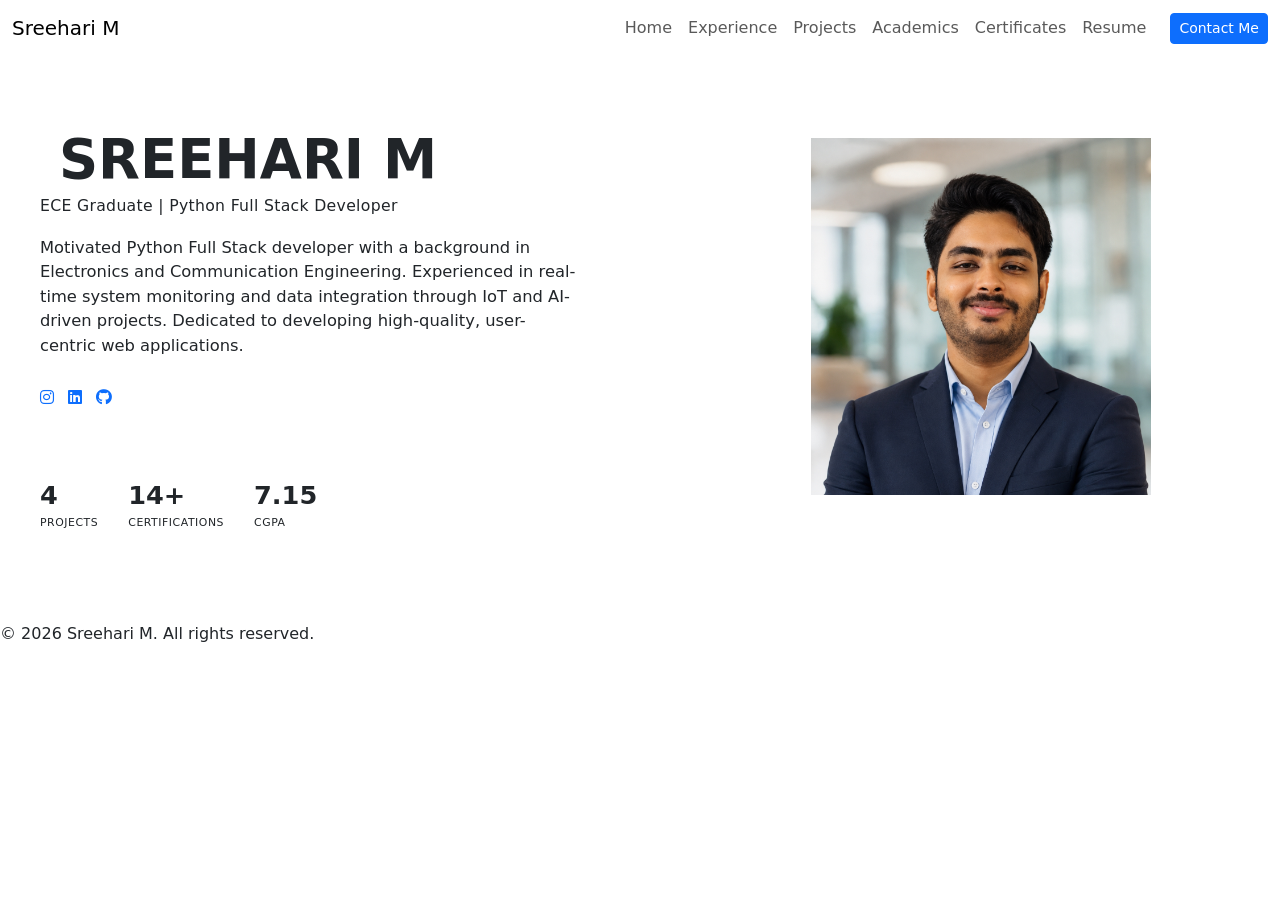
==== index.html @ 55e2b913 "first commit" ====
<!DOCTYPE html>
<html lang="en">
<head>
    <meta charset="UTF-8">
    <meta name="viewport" content="width=device-width, initial-scale=1.0">
    <title>Sreehari M | Home</title>
    <link rel="stylesheet" href="theme.css">
    <link rel="stylesheet" href="mainpage.css">
    <link rel="stylesheet" href="style.css">
    <link rel="stylesheet" href="https://cdnjs.cloudflare.com/ajax/libs/font-awesome/6.0.0/css/all.min.css">
    <link href="https://cdn.jsdelivr.net/npm/bootstrap@5.3.8/dist/css/bootstrap.min.css" rel="stylesheet" integrity="sha384-sRIl4kxILFvY47J16cr9ZwB07vP4J8+LH7qKQnuqkuIAvNWLzeN8tE5YBujZqJLB" crossorigin="anonymous">
</head>
<body>

<div id="nav-placeholder"></div>

<main>
  <section class="hero">
    <div class="hero-inner">

      <div class="hero-copy">
    
        <h1 class="hero-name">&nbsp;SREEHARI&nbsp;M</h1>
        <p class="hero-role">ECE Graduate | Python Full Stack Developer</p>
        <p class="hero-desc">
          Motivated Python Full Stack developer with a background in Electronics and Communication Engineering. Experienced in real-time system monitoring and data integration through IoT and AI-driven projects.
Dedicated to developing high-quality, user-centric web applications.
        </p>

        <div class="icon-row">
          <a href="https://www.instagram.com/_sree_hari_m__?igsh=MWMyaGtjNGdteHE2cQ==" target="_blank" aria-label="Instagram"><i class="fab fa-instagram"></i></a>
          <a href="https://www.linkedin.com/in/sreehari-m-14bb16300?utm_source=share&utm_campaign=share_via&utm_content=profile&utm_medium=android_app" target="_blank" aria-label="LinkedIn"><i class="fab fa-linkedin"></i></a>
          <a href="https://github.com/Sreehari-M-2002" target="_blank" aria-label="GitHub"><i class="fab fa-github"></i></a>
        </div>

        <div class="hero-stats">
          <div class="stat">
            <span class="stat-num">4</span>
            <span class="stat-label">Projects</span>
          </div>
          <div class="stat">
            <span class="stat-num">14+</span>
            <span class="stat-label">Certifications</span>
          </div>
          <div class="stat">
            <span class="stat-num">7.15</span>
            <span class="stat-label">CGPA</span>
          </div>
        </div>
      </div>

      <div class="hero-visual">
        <div class="photo-card">
          <img src="profileimagenew.png" alt="Portrait of Sreehari M">
          </div>
        </div>
      </div>

    </div>
  </section>

  <div class="rail-divider" aria-hidden="true"></div>
</main>

<footer class="footer">
  <p>&copy; 2026 Sreehari M. All rights reserved.</p>
</footer>

<script src="https://cdn.jsdelivr.net/npm/bootstrap@5.3.8/dist/js/bootstrap.bundle.min.js" integrity="sha384-FKyoEForCGlyvwx9Hj09JcYn3nv7wiPVlz7YYwJrWVcXK/BmnVDxM+D2scQbITxI" crossorigin="anonymous"></script>
<script>
  fetch('navbar.html')
    .then(res => res.text())
    .then(data => {
      document.getElementById('nav-placeholder').innerHTML = data;
    });
</script>
</body>
</html>
---- mainpage.css ----
.hero {
  position: relative;
  padding: 70px 20px 30px;
  overflow: visible;
}

.hero-inner {
  position: relative;
  display: grid;
  grid-template-columns: 1.1fr 0.9fr;
  align-items: center;
  gap: 50px;
  max-width: 1200px;
  margin: 0 auto;
  min-height: 58vh;
}

.hero-name {
  font-size: clamp(2.3rem, 5vw, 3.4rem);
  font-weight: 700;
  margin: 0 0 6px;
  line-height: 1.05;
}

.hero-role {
  font-family: var(--font-mono);
  font-size: 0.98rem;
  color: var(--indigo);
  letter-spacing: 0.02em;
  margin-bottom: 18px;
}

.hero-desc {
  max-width: 540px;
  font-size: 1.02rem;
  margin-bottom: 28px;
}

.hero-actions {
  display: flex;
  flex-wrap: wrap;
  gap: 14px;
  margin-bottom: 30px;
}

.icon-row {
  display: flex;
  gap: 14px;
  margin-bottom: 40px;
}

.hero-stats {
  display: flex;
  flex-wrap: wrap;
  gap: 30px;
  padding-top: 26px;
  border-top: 1px solid var(--line);
  max-width: 540px;
}

.stat { display: flex; flex-direction: column; }
.stat-num {
  font-family: var(--font-display);
  font-size: 1.6rem;
  font-weight: 700;
  color: var(--ink);
}
.stat-label {
  font-family: var(--font-mono);
  font-size: 0.68rem;
  letter-spacing: 0.05em;
  text-transform: uppercase;
  color: var(--muted);
}

/* ---- glass photo card with floating achievement chips + signal widget ---- */
.hero-visual {
  display: flex;
  justify-content: center;
  padding: 30px 10px 60px;
}

.photo-card {
  position: relative;
  width: min(340px, 78vw);
  aspect-ratio: 1 / 1.05;
  border-radius: var(--radius-lg);
  background: rgba(255, 255, 255, 0.55);
  border: 1px solid var(--glass-border);
  box-shadow: var(--shadow-lift);
}

.photo-card img {
  width: 100%;
  height: 100%;
  object-fit: cover;
  display: block;
  border-radius: var(--radius-lg);
}

.float-chip {
  position: absolute;
  display: inline-flex;
  align-items: center;
  gap: 7px;
  font-family: var(--font-body);
  font-weight: 600;
  font-size: 0.78rem;
  color: var(--ink);
  background: rgba(255, 255, 255, 0.8);
  backdrop-filter: blur(12px);
  border: 1px solid var(--glass-border);
  border-radius: 999px;
  padding: 8px 14px;
  box-shadow: var(--shadow-soft);
  animation: bob 5s ease-in-out infinite;
  white-space: nowrap;
}
.float-chip i { color: var(--indigo); font-size: 0.85em; }

.chip-top    { top: -18px; left: -26px; animation-delay: 0s; }
.chip-mid    { top: 40%; right: -34px; transform: translateY(-50%); animation-delay: 1.1s; }
.chip-bottom { bottom: 96px; left: -22px; animation-delay: 2.2s; }

@keyframes bob {
  0%, 100% { transform: translateY(0); }
  50% { transform: translateY(-7px); }
}
.chip-mid { animation-name: bob-mid; }
@keyframes bob-mid {
  0%, 100% { transform: translateY(-50%); }
  50% { transform: translateY(calc(-50% - 7px)); }
}

.pulse-widget {
  position: absolute;
  left: 16px;
  bottom: 16px;
  right: 16px;
  display: flex;
  align-items: center;
  gap: 12px;
  background: rgba(255, 255, 255, 0.85);
  backdrop-filter: blur(14px);
  border: 1px solid var(--glass-border);
  border-radius: var(--radius-sm);
  padding: 12px 14px;
  box-shadow: var(--shadow-soft);
}

.pulse-bars {
  display: flex;
  align-items: flex-end;
  gap: 3px;
  height: 26px;
  flex-shrink: 0;
}
.pulse-bars span {
  width: 4px;
  border-radius: 2px;
  background: linear-gradient(180deg, var(--indigo), var(--mint));
  animation: pulse-bar 1.2s ease-in-out infinite;
}
.pulse-bars span:nth-child(1) { height: 40%; animation-delay: 0s; }
.pulse-bars span:nth-child(2) { height: 80%; animation-delay: 0.15s; }
.pulse-bars span:nth-child(3) { height: 55%; animation-delay: 0.3s; }
.pulse-bars span:nth-child(4) { height: 95%; animation-delay: 0.45s; }
.pulse-bars span:nth-child(5) { height: 65%; animation-delay: 0.6s; }

@keyframes pulse-bar {
  0%, 100% { transform: scaleY(0.55); }
  50% { transform: scaleY(1); }
}

.pulse-copy { display: flex; flex-direction: column; gap: 2px; min-width: 0; }
.pulse-title {
  display: inline-flex;
  align-items: center;
  gap: 6px;
  font-size: 0.78rem;
  font-weight: 600;
  color: var(--ink);
}
.pulse-dot {
  width: 6px; height: 6px; border-radius: 50%;
  background: var(--mint);
  box-shadow: 0 0 0 3px rgba(23, 195, 162, 0.2);
}
.pulse-sub {
  font-family: var(--font-mono);
  font-size: 0.66rem;
  color: var(--muted);
}

/* ---------------------------------------------------------------------- */
@media (max-width: 992px) {
  .hero-inner {
    grid-template-columns: 1fr;
    text-align: center;
    justify-items: center;
  }
  .hero-desc { margin-left: auto; margin-right: auto; }
  .hero-actions { justify-content: center; }
  .icon-row { justify-content: center; }
  .hero-stats { justify-content: center; margin-left: auto; margin-right: auto; }
  .hero-visual { order: -1; }
}

@media (max-width: 576px) {
  .hero { padding: 40px 16px 10px; }
  .hero-stats { gap: 20px 28px; }
  .float-chip { font-size: 0.7rem; padding: 6px 10px; }
  .chip-top { left: -8px; top: -14px; }
  .chip-bottom { left: -8px; }
  .chip-mid { right: -12px; }
}
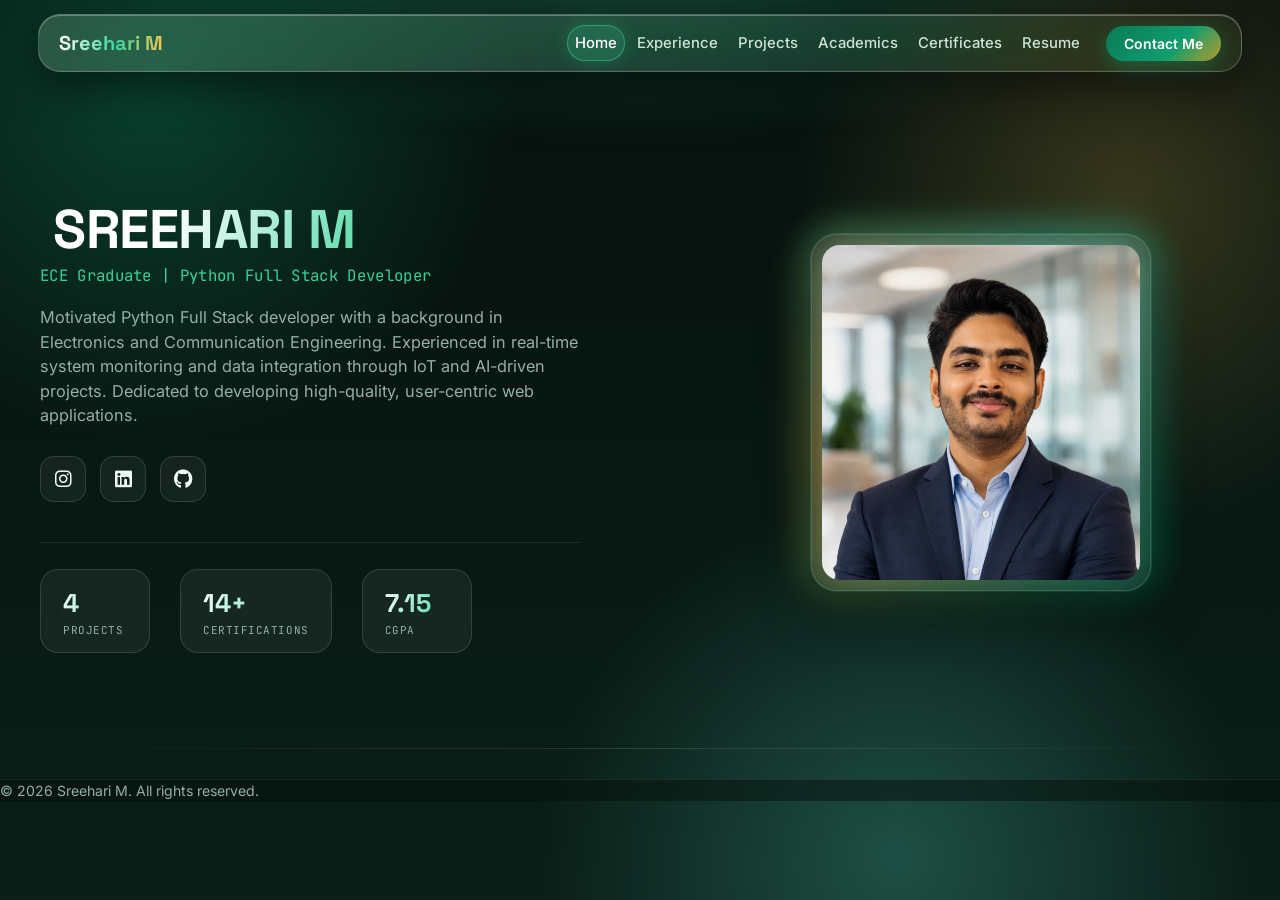
==== commit 27be9bdd: "Updation of theme" ====
--- a/index.html
+++ b/index.html
@@ -1,14 +1,15 @@
 <!DOCTYPE html>
-<html lang="en">
+<html lang="en" data-bs-theme="dark">
 <head>
     <meta charset="UTF-8">
     <meta name="viewport" content="width=device-width, initial-scale=1.0">
+    <meta name="theme-color" content="#080a14">
     <title>Sreehari M | Home</title>
+    <link href="https://cdn.jsdelivr.net/npm/bootstrap@5.3.8/dist/css/bootstrap.min.css" rel="stylesheet" integrity="sha384-sRIl4kxILFvY47J16cr9ZwB07vP4J8+LH7qKQnuqkuIAvNWLzeN8tE5YBujZqJLB" crossorigin="anonymous">
     <link rel="stylesheet" href="theme.css">
     <link rel="stylesheet" href="mainpage.css">
     <link rel="stylesheet" href="style.css">
     <link rel="stylesheet" href="https://cdnjs.cloudflare.com/ajax/libs/font-awesome/6.0.0/css/all.min.css">
-    <link href="https://cdn.jsdelivr.net/npm/bootstrap@5.3.8/dist/css/bootstrap.min.css" rel="stylesheet" integrity="sha384-sRIl4kxILFvY47J16cr9ZwB07vP4J8+LH7qKQnuqkuIAvNWLzeN8tE5YBujZqJLB" crossorigin="anonymous">
 </head>
 <body>
 
@@ -52,7 +53,6 @@
       <div class="hero-visual">
         <div class="photo-card">
           <img src="profileimagenew.png" alt="Portrait of Sreehari M">
-          </div>
         </div>
       </div>
 
@@ -72,6 +72,10 @@
     .then(res => res.text())
     .then(data => {
       document.getElementById('nav-placeholder').innerHTML = data;
+      const here = location.pathname.split('/').pop() || 'index.html';
+      document.querySelectorAll('#nav-placeholder .nav-link').forEach(a => {
+        if (a.getAttribute('href') === here) a.classList.add('active');
+      });
     });
 </script>
 </body>
--- a/theme.css
+++ b/theme.css
@@ -0,0 +1,375 @@
+
+@import url("https://fonts.googleapis.com/css2?family=Inter:wght@400;500;600&family=JetBrains+Mono:wght@400;500&family=Space+Grotesk:wght@500;600;700&display=swap");
+
+:root {
+  /* palette */
+  --bg:        #06100d;
+  --bg-2:      #0a1f18;
+  --ink:       #eefaf4;
+  --muted:     #93b0a3;
+  --indigo:    #34d399;   /* primary accent: emerald */
+  --indigo-d:  #0f9d6e;
+  --mint:      #f5c451;   /* secondary accent: gold */
+  --ok:        #4ade80;   /* status: ongoing */
+  --amber:     #ff9d6c;
+  --violet:    #5eead4;
+  --line:      rgba(255, 255, 255, 0.08);
+
+  /* glass */
+  --glass:        rgba(255, 255, 255, 0.055);
+  --glass-strong: rgba(255, 255, 255, 0.09);
+  --glass-border: rgba(255, 255, 255, 0.13);
+  --blur: blur(18px) saturate(150%);
+
+  /* shape + depth */
+  --radius-sm: 12px;
+  --radius-md: 18px;
+  --radius-lg: 26px;
+  --shadow-soft: 0 6px 24px rgba(0, 0, 0, 0.35);
+  --shadow-lift: 0 18px 48px rgba(0, 0, 0, 0.5), 0 0 0 1px rgba(52, 211, 153, 0.25), 0 0 36px rgba(16, 160, 110, 0.22);
+
+  /* type */
+  --font-display: "Space Grotesk", system-ui, sans-serif;
+  --font-body:    "Inter", system-ui, sans-serif;
+  --font-mono:    "JetBrains Mono", ui-monospace, monospace;
+
+  /* Bootstrap bridge */
+  --bs-body-bg: var(--bg);
+  --bs-body-color: var(--ink);
+  --bs-border-color: var(--line);
+}
+
+/* ---------- base ---------- */
+html { color-scheme: dark; }
+
+body {
+  font-family: var(--font-body);
+  background: var(--bg);
+  color: var(--ink);
+  padding-top: 96px;               /* room for floating navbar */
+  -webkit-font-smoothing: antialiased;
+}
+
+/* aurora backdrop: soft colour blobs glass can blur against */
+body::before {
+  content: "";
+  position: fixed;
+  inset: 0;
+  z-index: -1;
+  pointer-events: none;
+  background:
+    radial-gradient(60vmax 22vmax at 50% -6%, rgba(52, 211, 153, 0.30), transparent 70%),
+    radial-gradient(48vmax 48vmax at 12% 8%,  rgba(16, 160, 110, 0.34), transparent 60%),
+    radial-gradient(42vmax 42vmax at 88% 22%, rgba(245, 196, 81, 0.20), transparent 62%),
+    radial-gradient(46vmax 46vmax at 70% 95%, rgba(94, 234, 212, 0.24), transparent 60%),
+    linear-gradient(180deg, var(--bg), var(--bg-2));
+}
+
+h1, h2, h3, h4, h5, h6 {
+  font-family: var(--font-display);
+  color: var(--ink);
+  letter-spacing: -0.01em;
+}
+p, .card-text, li { color: var(--muted); }
+a { color: var(--indigo); }
+a:hover { color: var(--mint); }
+::selection { background: rgba(52, 211, 153, 0.4); color: #fff; }
+
+/* scrollbar */
+::-webkit-scrollbar { width: 10px; }
+::-webkit-scrollbar-track { background: var(--bg); }
+::-webkit-scrollbar-thumb { background: rgba(255, 255, 255, 0.16); border-radius: 10px; }
+
+/* keyboard focus */
+:focus-visible { outline: 2px solid var(--mint); outline-offset: 3px; }
+
+/* ---------- navbar: floating, clearly visible glass bar ---------- */
+body .navbar.fixed-top {
+  top: 14px;
+  left: clamp(10px, 3vw, 40px);
+  right: clamp(10px, 3vw, 40px);
+  width: auto;
+  padding: 8px 6px;
+  border-radius: 22px;
+  background: linear-gradient(135deg, rgba(255, 255, 255, 0.16), rgba(255, 255, 255, 0.05));
+  backdrop-filter: blur(22px) saturate(180%);
+  -webkit-backdrop-filter: blur(22px) saturate(180%);
+  border: 1px solid rgba(255, 255, 255, 0.22);
+  box-shadow:
+    0 14px 40px rgba(0, 0, 0, 0.5),
+    inset 0 1px 0 rgba(255, 255, 255, 0.28),
+    inset 0 -1px 0 rgba(255, 255, 255, 0.04);
+}
+body .navbar .container-fluid { padding-inline: 14px; }
+
+.brand-text {
+  font-family: var(--font-display);
+  font-weight: 700;
+  font-size: 1.25rem;
+  background: linear-gradient(90deg, #fff, var(--indigo) 55%, var(--mint));
+  -webkit-background-clip: text;
+  background-clip: text;
+  color: transparent;
+}
+
+body .navbar .nav-link {
+  color: #cfe3d9;
+  font-weight: 500;
+  font-size: 0.93rem;
+  border-radius: 999px;
+  padding: 7px 15px;
+  margin: 0 2px;
+  transition: color 0.2s, background 0.2s;
+}
+body .navbar .nav-link:hover { color: #fff; background: rgba(255, 255, 255, 0.12); }
+body .navbar .nav-link.active {
+  color: #fff;
+  background: rgba(52, 211, 153, 0.22);
+  box-shadow: inset 0 0 0 1px rgba(52, 211, 153, 0.5), 0 0 18px rgba(52, 211, 153, 0.25);
+}
+
+body .navbar-toggler { border: 1px solid rgba(255, 255, 255, 0.3); }
+body .navbar-toggler:focus { box-shadow: 0 0 0 3px rgba(52, 211, 153, 0.35); }
+body .navbar-toggler-icon { filter: invert(1) brightness(1.6); }
+
+@media (max-width: 991.98px) {
+  body .navbar-collapse {
+    margin-top: 10px;
+    padding: 12px;
+    background: rgba(255, 255, 255, 0.07);
+    border: 1px solid rgba(255, 255, 255, 0.14);
+    border-radius: var(--radius-md);
+  }
+}
+
+/* ---------- buttons ---------- */
+body .btn {
+  font-family: var(--font-body);
+  font-weight: 600;
+  border-radius: 999px;
+  padding: 9px 22px;
+  transition: transform 0.2s, box-shadow 0.25s, background 0.25s, color 0.25s;
+}
+body .btn-sm { padding: 7px 18px; }
+
+body .btn-primary {
+  color: #fff;
+  border: 0;
+  background: linear-gradient(135deg, #0a7a55, var(--indigo-d) 60%, #b99a2b);
+  box-shadow: 0 6px 20px rgba(16, 160, 110, 0.4);
+}
+body .btn-primary:hover,
+body .btn-primary:focus {
+  color: #fff;
+  transform: translateY(-2px);
+  box-shadow: 0 10px 28px rgba(16, 160, 110, 0.55);
+}
+
+body .btn-outline-primary {
+  color: var(--ink);
+  background: var(--glass);
+  border: 1px solid var(--glass-border);
+  backdrop-filter: blur(10px);
+}
+body .btn-outline-primary:hover,
+body .btn-outline-primary:focus {
+  color: #fff;
+  background: rgba(52, 211, 153, 0.2);
+  border-color: var(--indigo);
+  transform: translateY(-2px);
+}
+
+/* ---------- glass cards (all pages) ---------- */
+body .card {
+  --bs-card-bg: transparent;
+  --bs-card-color: var(--ink);
+  background: var(--glass);
+  color: var(--ink);
+  border: 1px solid var(--glass-border);
+  backdrop-filter: var(--blur);
+  -webkit-backdrop-filter: var(--blur);
+  box-shadow: var(--shadow-soft), inset 0 1px 0 rgba(255, 255, 255, 0.08);
+  overflow: hidden;
+}
+body .card:hover { border-color: rgba(52, 211, 153, 0.45); }
+
+/* logos / certificates sit on a soft light tile so they stay legible */
+body .card-img-top {
+  background-color: rgba(255, 255, 255, 0.94);
+  border-bottom: 1px solid var(--glass-border);
+}
+body .card video { background: #000; }
+
+body .card-title { color: var(--ink); }
+body .card-text  { color: var(--muted); }
+body .card-institute { color: var(--muted); }
+
+/* ---------- eyebrow (small label above headings) ---------- */
+.eyebrow {
+  display: inline-flex;
+  align-items: center;
+  gap: 8px;
+  font-family: var(--font-mono);
+  font-size: 0.72rem;
+  letter-spacing: 0.08em;
+  text-transform: uppercase;
+  color: var(--mint);
+  background: rgba(245, 196, 81, 0.1);
+  border: 1px solid rgba(245, 196, 81, 0.28);
+  border-radius: 999px;
+  padding: 5px 14px 5px 10px;
+  margin-bottom: 14px;
+}
+.eyebrow::before {
+  content: "";
+  width: 6px; height: 6px;
+  border-radius: 50%;
+  background: var(--mint);
+  box-shadow: 0 0 10px var(--mint);
+}
+.page-heading h1 {
+  background: linear-gradient(120deg, #fff 30%, var(--indigo) 75%, var(--mint));
+  -webkit-background-clip: text;
+  background-clip: text;
+  color: transparent;
+}
+.page-sub { color: var(--muted); }
+
+/* ---------- experience: status chips ---------- */
+.status-chip {
+  display: inline-flex;
+  align-items: center;
+  gap: 7px;
+  font-family: var(--font-mono);
+  font-size: 0.72rem;
+  padding: 4px 12px;
+  border-radius: 999px;
+  border: 1px solid transparent;
+}
+.status-chip .dot { width: 7px; height: 7px; border-radius: 50%; }
+
+.status-chip.ongoing { color: var(--ok); background: rgba(62, 224, 143, 0.12); border-color: rgba(62, 224, 143, 0.3); }
+.status-chip.ongoing .dot { background: var(--ok); box-shadow: 0 0 0 0 rgba(62, 224, 143, 0.6); animation: ping 1.8s infinite; }
+
+.status-chip.complete { color: var(--indigo); background: rgba(52, 211, 153, 0.12); border-color: rgba(52, 211, 153, 0.3); }
+.status-chip.complete .dot { background: var(--indigo); }
+
+@keyframes ping {
+  0%   { box-shadow: 0 0 0 0 rgba(62, 224, 143, 0.55); }
+  70%  { box-shadow: 0 0 0 8px rgba(62, 224, 143, 0); }
+  100% { box-shadow: 0 0 0 0 rgba(62, 224, 143, 0); }
+}
+
+/* ---------- academics: score badge ---------- */
+body .score-badge {
+  color: var(--mint);
+  background: rgba(245, 196, 81, 0.12);
+  border-color: rgba(245, 196, 81, 0.3);
+}
+
+/* ---------- projects: tags (recoloured for dark) ---------- */
+body .tag:nth-child(4n+1) { color: #8ef0c5; background: rgba(16, 160, 110, 0.22);  border-color: rgba(52, 211, 153, 0.35); }
+body .tag:nth-child(4n+2) { color: #fbdc8a; background: rgba(245, 196, 81, 0.14);  border-color: rgba(245, 196, 81, 0.32); }
+body .tag:nth-child(4n+3) { color: #ffbf9d; background: rgba(255, 157, 108, 0.14);  border-color: rgba(255, 157, 108, 0.32); }
+body .tag:nth-child(4n+4) { color: #9ff3e6; background: rgba(94, 234, 212, 0.16); border-color: rgba(94, 234, 212, 0.34); }
+
+body .project-card .card-body { position: relative; }
+body .project-card::before {          /* thin gradient edge on the left */
+  content: "";
+  position: absolute;
+  left: 0; top: 18px; bottom: 18px;
+  width: 3px;
+  border-radius: 3px;
+  background: linear-gradient(180deg, var(--indigo), var(--mint));
+}
+body .project-abstract { color: var(--muted); }
+body .project-abstract b { color: var(--ink); }
+
+/* ---------- certificates: group headings ---------- */
+body .group-title { color: var(--ink); border-bottom-color: var(--line); }
+
+/* ---------- home / hero ---------- */
+.hero-name {
+  background: linear-gradient(110deg, #fff 20%, var(--indigo) 60%, var(--mint));
+  -webkit-background-clip: text;
+  background-clip: text;
+  color: transparent;
+}
+.hero-role { color: var(--mint); }
+.hero-desc { color: var(--muted); }
+
+.icon-row a {
+  width: 46px; height: 46px;
+  display: inline-flex;
+  align-items: center;
+  justify-content: center;
+  font-size: 1.2rem;
+  color: var(--ink);
+  background: var(--glass);
+  border: 1px solid var(--glass-border);
+  border-radius: 14px;
+  backdrop-filter: blur(10px);
+  text-decoration: none;
+  transition: transform 0.2s, background 0.2s, color 0.2s, box-shadow 0.2s;
+}
+.icon-row a:hover {
+  color: #fff;
+  background: rgba(52, 211, 153, 0.25);
+  transform: translateY(-4px);
+  box-shadow: 0 8px 22px rgba(16, 160, 110, 0.4);
+}
+
+body .hero-stats { border-top-color: var(--line); }
+body .stat {
+  background: var(--glass);
+  border: 1px solid var(--glass-border);
+  border-radius: var(--radius-md);
+  padding: 14px 22px;
+  backdrop-filter: blur(10px);
+  min-width: 110px;
+}
+body .stat-num {
+  background: linear-gradient(120deg, #fff, var(--indigo));
+  -webkit-background-clip: text;
+  background-clip: text;
+  color: transparent;
+}
+
+/* photo card with a glowing gradient ring */
+body .photo-card {
+  background: var(--glass);
+  border: 1px solid var(--glass-border);
+  padding: 10px;
+  box-shadow: var(--shadow-lift);
+}
+body .photo-card::before {
+  content: "";
+  position: absolute;
+  inset: -2px;
+  z-index: -1;
+  border-radius: calc(var(--radius-lg) + 2px);
+  background: conic-gradient(from 140deg, var(--indigo-d), var(--mint), var(--violet), var(--indigo-d));
+  filter: blur(22px);
+  opacity: 0.55;
+}
+body .photo-card img { border-radius: calc(var(--radius-lg) - 8px); }
+
+.rail-divider {
+  height: 1px;
+  max-width: 1200px;
+  margin: 30px auto;
+  background: linear-gradient(90deg, transparent, var(--glass-border), transparent);
+}
+
+/* ---------- footer ---------- */
+body .footer {
+  background: rgba(6, 16, 13, 0.5);
+  backdrop-filter: blur(14px);
+  border-top: 1px solid var(--line);
+}
+body .footer p { margin: 0; color: var(--muted); font-size: 0.88rem; }
+
+/* ---------- motion preferences ---------- */
+@media (prefers-reduced-motion: reduce) {
+  *, *::before, *::after { animation: none !important; transition: none !important; scroll-behavior: auto !important; }
+}
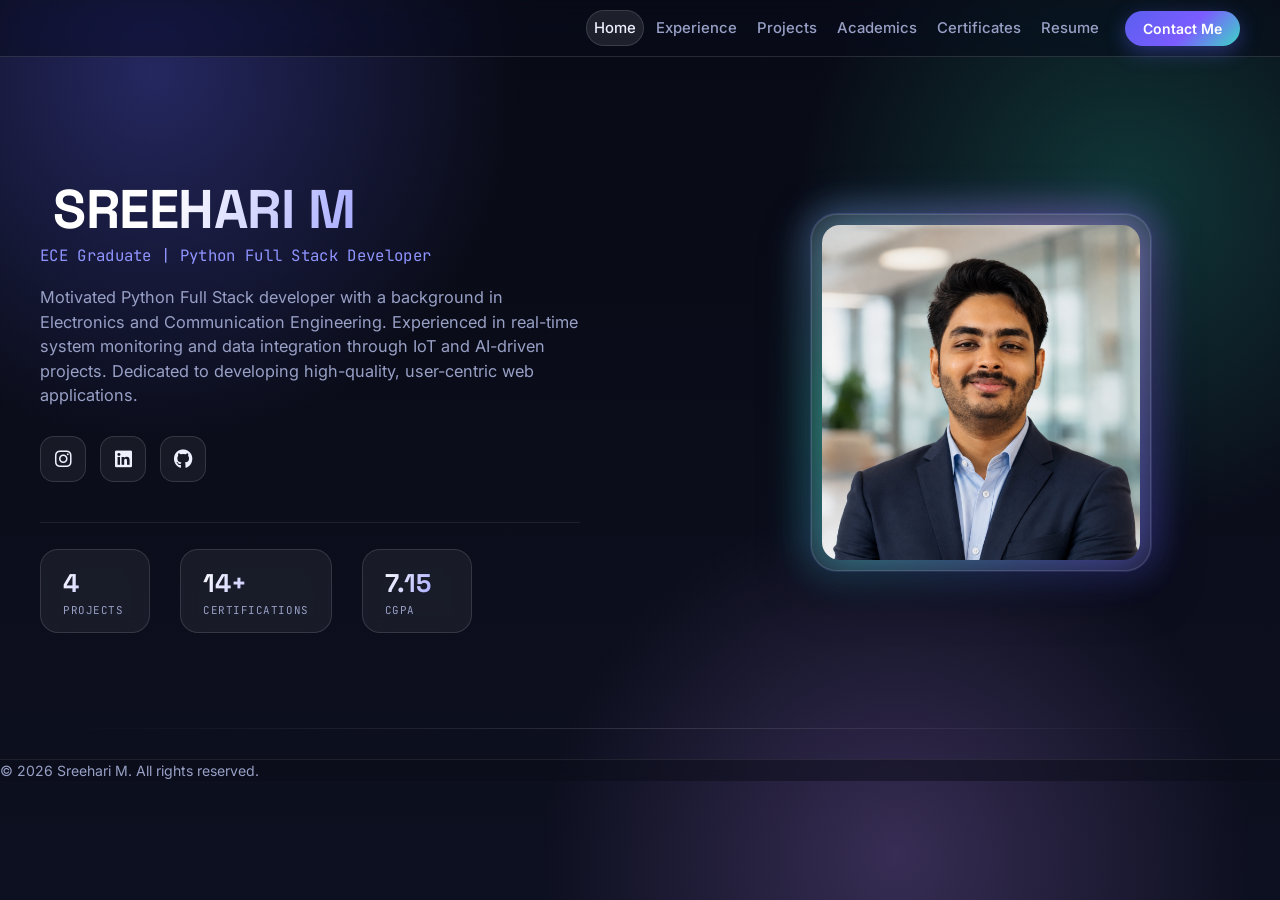
==== commit 352b8374: "updation" ====
--- a/index.html
+++ b/index.html
@@ -52,7 +52,7 @@
 
       <div class="hero-visual">
         <div class="photo-card">
-          <img src="profileimagenew.png" alt="Portrait of Sreehari M">
+          <img src="Images\profileimagenew.png" alt="Portrait of Sreehari M">
         </div>
       </div>
 
--- a/theme.css
+++ b/theme.css
@@ -1,18 +1,22 @@
+/* ==========================================================================
+   theme.css — Dark glass theme for Sreehari M portfolio
+   Replace your existing theme.css with this file.
+   Every page links it, and the page CSS files already use these variables.
+   ========================================================================== */
 
 @import url("https://fonts.googleapis.com/css2?family=Inter:wght@400;500;600&family=JetBrains+Mono:wght@400;500&family=Space+Grotesk:wght@500;600;700&display=swap");
 
 :root {
   /* palette */
-  --bg:        #06100d;
-  --bg-2:      #0a1f18;
-  --ink:       #eefaf4;
-  --muted:     #93b0a3;
-  --indigo:    #34d399;   /* primary accent: emerald */
-  --indigo-d:  #0f9d6e;
-  --mint:      #f5c451;   /* secondary accent: gold */
-  --ok:        #4ade80;   /* status: ongoing */
-  --amber:     #ff9d6c;
-  --violet:    #5eead4;
+  --bg:        #080a14;
+  --bg-2:      #0d1020;
+  --ink:       #eef0ff;
+  --muted:     #98a0c6;
+  --indigo:    #8f94ff;
+  --indigo-d:  #5b5fef;
+  --mint:      #2ee6bd;
+  --amber:     #ffb454;
+  --violet:    #c18bff;
   --line:      rgba(255, 255, 255, 0.08);
 
   /* glass */
@@ -26,7 +30,7 @@
   --radius-md: 18px;
   --radius-lg: 26px;
   --shadow-soft: 0 6px 24px rgba(0, 0, 0, 0.35);
-  --shadow-lift: 0 18px 48px rgba(0, 0, 0, 0.5), 0 0 0 1px rgba(52, 211, 153, 0.25), 0 0 36px rgba(16, 160, 110, 0.22);
+  --shadow-lift: 0 18px 48px rgba(0, 0, 0, 0.5), 0 0 0 1px rgba(143, 148, 255, 0.25), 0 0 36px rgba(91, 95, 239, 0.22);
 
   /* type */
   --font-display: "Space Grotesk", system-ui, sans-serif;
@@ -46,7 +50,7 @@
   font-family: var(--font-body);
   background: var(--bg);
   color: var(--ink);
-  padding-top: 96px;               /* room for floating navbar */
+  padding-top: 76px;               /* room for fixed navbar */
   -webkit-font-smoothing: antialiased;
 }
 
@@ -58,10 +62,9 @@
   z-index: -1;
   pointer-events: none;
   background:
-    radial-gradient(60vmax 22vmax at 50% -6%, rgba(52, 211, 153, 0.30), transparent 70%),
-    radial-gradient(48vmax 48vmax at 12% 8%,  rgba(16, 160, 110, 0.34), transparent 60%),
-    radial-gradient(42vmax 42vmax at 88% 22%, rgba(245, 196, 81, 0.20), transparent 62%),
-    radial-gradient(46vmax 46vmax at 70% 95%, rgba(94, 234, 212, 0.24), transparent 60%),
+    radial-gradient(48vmax 48vmax at 12% 8%,  rgba(91, 95, 239, 0.34), transparent 60%),
+    radial-gradient(42vmax 42vmax at 88% 22%, rgba(46, 230, 189, 0.20), transparent 62%),
+    radial-gradient(46vmax 46vmax at 70% 95%, rgba(193, 139, 255, 0.24), transparent 60%),
     linear-gradient(180deg, var(--bg), var(--bg-2));
 }
 
@@ -73,7 +76,7 @@
 p, .card-text, li { color: var(--muted); }
 a { color: var(--indigo); }
 a:hover { color: var(--mint); }
-::selection { background: rgba(52, 211, 153, 0.4); color: #fff; }
+::selection { background: rgba(143, 148, 255, 0.4); color: #fff; }
 
 /* scrollbar */
 ::-webkit-scrollbar { width: 10px; }
@@ -83,61 +86,52 @@
 /* keyboard focus */
 :focus-visible { outline: 2px solid var(--mint); outline-offset: 3px; }
 
-/* ---------- navbar: floating, clearly visible glass bar ---------- */
-body .navbar.fixed-top {
-  top: 14px;
-  left: clamp(10px, 3vw, 40px);
-  right: clamp(10px, 3vw, 40px);
-  width: auto;
-  padding: 8px 6px;
-  border-radius: 22px;
-  background: linear-gradient(135deg, rgba(255, 255, 255, 0.16), rgba(255, 255, 255, 0.05));
-  backdrop-filter: blur(22px) saturate(180%);
-  -webkit-backdrop-filter: blur(22px) saturate(180%);
-  border: 1px solid rgba(255, 255, 255, 0.22);
-  box-shadow:
-    0 14px 40px rgba(0, 0, 0, 0.5),
-    inset 0 1px 0 rgba(255, 255, 255, 0.28),
-    inset 0 -1px 0 rgba(255, 255, 255, 0.04);
-}
-body .navbar .container-fluid { padding-inline: 14px; }
+/* ---------- navbar ---------- */
+body .navbar {
+  background: rgba(10, 12, 24, 0.55);
+  backdrop-filter: var(--blur);
+  -webkit-backdrop-filter: var(--blur);
+  border-bottom: 1px solid var(--glass-border);
+  padding: 10px 0;
+}
+body .navbar .container-fluid { padding-inline: clamp(16px, 4vw, 40px); }
 
 .brand-text {
   font-family: var(--font-display);
   font-weight: 700;
   font-size: 1.25rem;
-  background: linear-gradient(90deg, #fff, var(--indigo) 55%, var(--mint));
+  background: linear-gradient(90deg, var(--ink), var(--indigo) 60%, var(--mint));
   -webkit-background-clip: text;
   background-clip: text;
   color: transparent;
 }
 
 body .navbar .nav-link {
-  color: #cfe3d9;
+  color: var(--muted);
   font-weight: 500;
   font-size: 0.93rem;
   border-radius: 999px;
-  padding: 7px 15px;
+  padding: 7px 14px;
   margin: 0 2px;
   transition: color 0.2s, background 0.2s;
 }
-body .navbar .nav-link:hover { color: #fff; background: rgba(255, 255, 255, 0.12); }
+body .navbar .nav-link:hover { color: var(--ink); background: var(--glass-strong); }
 body .navbar .nav-link.active {
-  color: #fff;
-  background: rgba(52, 211, 153, 0.22);
-  box-shadow: inset 0 0 0 1px rgba(52, 211, 153, 0.5), 0 0 18px rgba(52, 211, 153, 0.25);
-}
-
-body .navbar-toggler { border: 1px solid rgba(255, 255, 255, 0.3); }
-body .navbar-toggler:focus { box-shadow: 0 0 0 3px rgba(52, 211, 153, 0.35); }
+  color: var(--ink);
+  background: var(--glass-strong);
+  box-shadow: inset 0 0 0 1px var(--glass-border);
+}
+
+body .navbar-toggler { border: 1px solid var(--glass-border); }
+body .navbar-toggler:focus { box-shadow: 0 0 0 3px rgba(143, 148, 255, 0.35); }
 body .navbar-toggler-icon { filter: invert(1) brightness(1.6); }
 
 @media (max-width: 991.98px) {
   body .navbar-collapse {
     margin-top: 10px;
     padding: 12px;
-    background: rgba(255, 255, 255, 0.07);
-    border: 1px solid rgba(255, 255, 255, 0.14);
+    background: var(--glass);
+    border: 1px solid var(--glass-border);
     border-radius: var(--radius-md);
   }
 }
@@ -155,14 +149,14 @@
 body .btn-primary {
   color: #fff;
   border: 0;
-  background: linear-gradient(135deg, #0a7a55, var(--indigo-d) 60%, #b99a2b);
-  box-shadow: 0 6px 20px rgba(16, 160, 110, 0.4);
+  background: linear-gradient(135deg, var(--indigo-d), #7b5cff 55%, #3dd6c6);
+  box-shadow: 0 6px 20px rgba(91, 95, 239, 0.4);
 }
 body .btn-primary:hover,
 body .btn-primary:focus {
   color: #fff;
   transform: translateY(-2px);
-  box-shadow: 0 10px 28px rgba(16, 160, 110, 0.55);
+  box-shadow: 0 10px 28px rgba(91, 95, 239, 0.55);
 }
 
 body .btn-outline-primary {
@@ -174,7 +168,7 @@
 body .btn-outline-primary:hover,
 body .btn-outline-primary:focus {
   color: #fff;
-  background: rgba(52, 211, 153, 0.2);
+  background: rgba(143, 148, 255, 0.2);
   border-color: var(--indigo);
   transform: translateY(-2px);
 }
@@ -191,7 +185,7 @@
   box-shadow: var(--shadow-soft), inset 0 1px 0 rgba(255, 255, 255, 0.08);
   overflow: hidden;
 }
-body .card:hover { border-color: rgba(52, 211, 153, 0.45); }
+body .card:hover { border-color: rgba(143, 148, 255, 0.45); }
 
 /* logos / certificates sit on a soft light tile so they stay legible */
 body .card-img-top {
@@ -205,28 +199,36 @@
 body .card-institute { color: var(--muted); }
 
 /* ---------- eyebrow (small label above headings) ---------- */
+
 .eyebrow {
   display: inline-flex;
   align-items: center;
+  justify-content: center;
   gap: 8px;
+
   font-family: var(--font-mono);
   font-size: 0.72rem;
   letter-spacing: 0.08em;
   text-transform: uppercase;
+
   color: var(--mint);
-  background: rgba(245, 196, 81, 0.1);
-  border: 1px solid rgba(245, 196, 81, 0.28);
+  background: rgba(46, 230, 189, 0.1);
+  border: 1px solid rgba(46, 230, 189, 0.28);
   border-radius: 999px;
   padding: 5px 14px 5px 10px;
-  margin-bottom: 14px;
-}
+  margin: 0 auto 14px;
+}
+
 .eyebrow::before {
   content: "";
-  width: 6px; height: 6px;
+  width: 6px;
+  height: 6px;
   border-radius: 50%;
   background: var(--mint);
   box-shadow: 0 0 10px var(--mint);
 }
+
+
 .page-heading h1 {
   background: linear-gradient(120deg, #fff 30%, var(--indigo) 75%, var(--mint));
   -webkit-background-clip: text;
@@ -246,32 +248,55 @@
   border-radius: 999px;
   border: 1px solid transparent;
 }
-.status-chip .dot { width: 7px; height: 7px; border-radius: 50%; }
-
-.status-chip.ongoing { color: var(--ok); background: rgba(62, 224, 143, 0.12); border-color: rgba(62, 224, 143, 0.3); }
-.status-chip.ongoing .dot { background: var(--ok); box-shadow: 0 0 0 0 rgba(62, 224, 143, 0.6); animation: ping 1.8s infinite; }
-
-.status-chip.complete { color: var(--indigo); background: rgba(52, 211, 153, 0.12); border-color: rgba(52, 211, 153, 0.3); }
-.status-chip.complete .dot { background: var(--indigo); }
+
+.status-chip .dot {
+  width: 7px;
+  height: 7px;
+  border-radius: 50%;
+}
+
+/* Ongoing - Yellow */
+.status-chip.ongoing {
+  color: #ffd43b;
+  background: rgba(255, 212, 59, 0.12);
+  border-color: rgba(255, 212, 59, 0.3);
+}
+
+.status-chip.ongoing .dot {
+  background: #ffd43b;
+  box-shadow: 0 0 0 0 rgba(255, 212, 59, 0.6);
+  animation: ping 1.8s infinite;
+}
+
+/* Completed - Green */
+.status-chip.complete {
+  color: #4ade80;
+  background: rgba(74, 222, 128, 0.12);
+  border-color: rgba(74, 222, 128, 0.3);
+}
+
+.status-chip.complete .dot {
+  background: #4ade80;
+}
 
 @keyframes ping {
-  0%   { box-shadow: 0 0 0 0 rgba(62, 224, 143, 0.55); }
-  70%  { box-shadow: 0 0 0 8px rgba(62, 224, 143, 0); }
-  100% { box-shadow: 0 0 0 0 rgba(62, 224, 143, 0); }
+  0%   { box-shadow: 0 0 0 0 rgba(46, 230, 189, 0.55); }
+  70%  { box-shadow: 0 0 0 8px rgba(46, 230, 189, 0); }
+  100% { box-shadow: 0 0 0 0 rgba(46, 230, 189, 0); }
 }
 
 /* ---------- academics: score badge ---------- */
 body .score-badge {
   color: var(--mint);
-  background: rgba(245, 196, 81, 0.12);
-  border-color: rgba(245, 196, 81, 0.3);
+  background: rgba(46, 230, 189, 0.12);
+  border-color: rgba(46, 230, 189, 0.3);
 }
 
 /* ---------- projects: tags (recoloured for dark) ---------- */
-body .tag:nth-child(4n+1) { color: #8ef0c5; background: rgba(16, 160, 110, 0.22);  border-color: rgba(52, 211, 153, 0.35); }
-body .tag:nth-child(4n+2) { color: #fbdc8a; background: rgba(245, 196, 81, 0.14);  border-color: rgba(245, 196, 81, 0.32); }
-body .tag:nth-child(4n+3) { color: #ffbf9d; background: rgba(255, 157, 108, 0.14);  border-color: rgba(255, 157, 108, 0.32); }
-body .tag:nth-child(4n+4) { color: #9ff3e6; background: rgba(94, 234, 212, 0.16); border-color: rgba(94, 234, 212, 0.34); }
+body .tag:nth-child(4n+1) { color: #b4b7ff; background: rgba(91, 95, 239, 0.22);  border-color: rgba(143, 148, 255, 0.35); }
+body .tag:nth-child(4n+2) { color: #6af0d0; background: rgba(46, 230, 189, 0.14);  border-color: rgba(46, 230, 189, 0.32); }
+body .tag:nth-child(4n+3) { color: #ffcb85; background: rgba(255, 180, 84, 0.14);  border-color: rgba(255, 180, 84, 0.32); }
+body .tag:nth-child(4n+4) { color: #d9b4ff; background: rgba(193, 139, 255, 0.16); border-color: rgba(193, 139, 255, 0.34); }
 
 body .project-card .card-body { position: relative; }
 body .project-card::before {          /* thin gradient edge on the left */
@@ -314,9 +339,9 @@
 }
 .icon-row a:hover {
   color: #fff;
-  background: rgba(52, 211, 153, 0.25);
+  background: rgba(143, 148, 255, 0.25);
   transform: translateY(-4px);
-  box-shadow: 0 8px 22px rgba(16, 160, 110, 0.4);
+  box-shadow: 0 8px 22px rgba(91, 95, 239, 0.4);
 }
 
 body .hero-stats { border-top-color: var(--line); }
@@ -363,7 +388,7 @@
 
 /* ---------- footer ---------- */
 body .footer {
-  background: rgba(6, 16, 13, 0.5);
+  background: rgba(10, 12, 24, 0.5);
   backdrop-filter: blur(14px);
   border-top: 1px solid var(--line);
 }
@@ -372,4 +397,4 @@
 /* ---------- motion preferences ---------- */
 @media (prefers-reduced-motion: reduce) {
   *, *::before, *::after { animation: none !important; transition: none !important; scroll-behavior: auto !important; }
-}+}
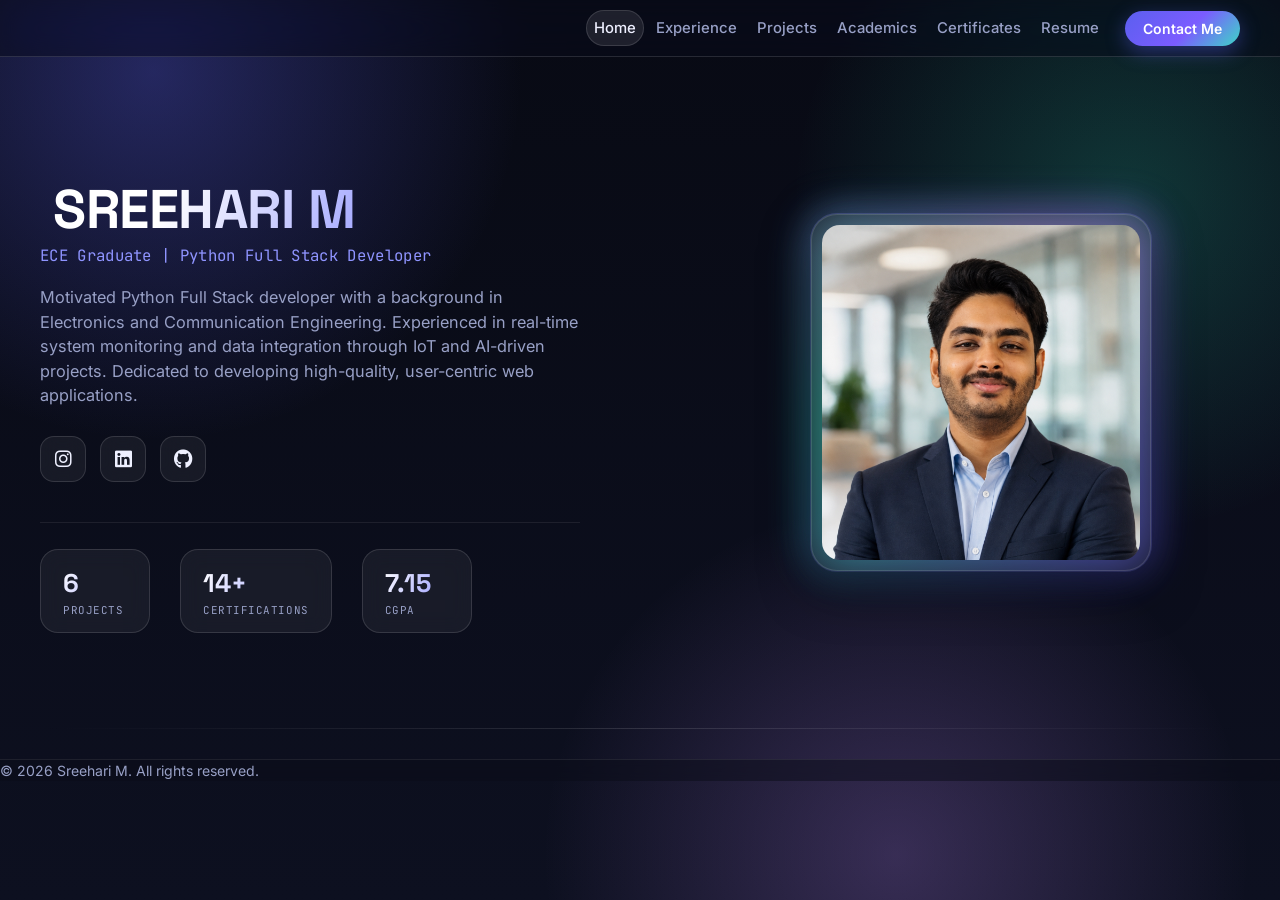
==== commit 4e4c1c33: "updated index" ====
--- a/index.html
+++ b/index.html
@@ -36,7 +36,7 @@
 
         <div class="hero-stats">
           <div class="stat">
-            <span class="stat-num">4</span>
+            <span class="stat-num">6</span>
             <span class="stat-label">Projects</span>
           </div>
           <div class="stat">
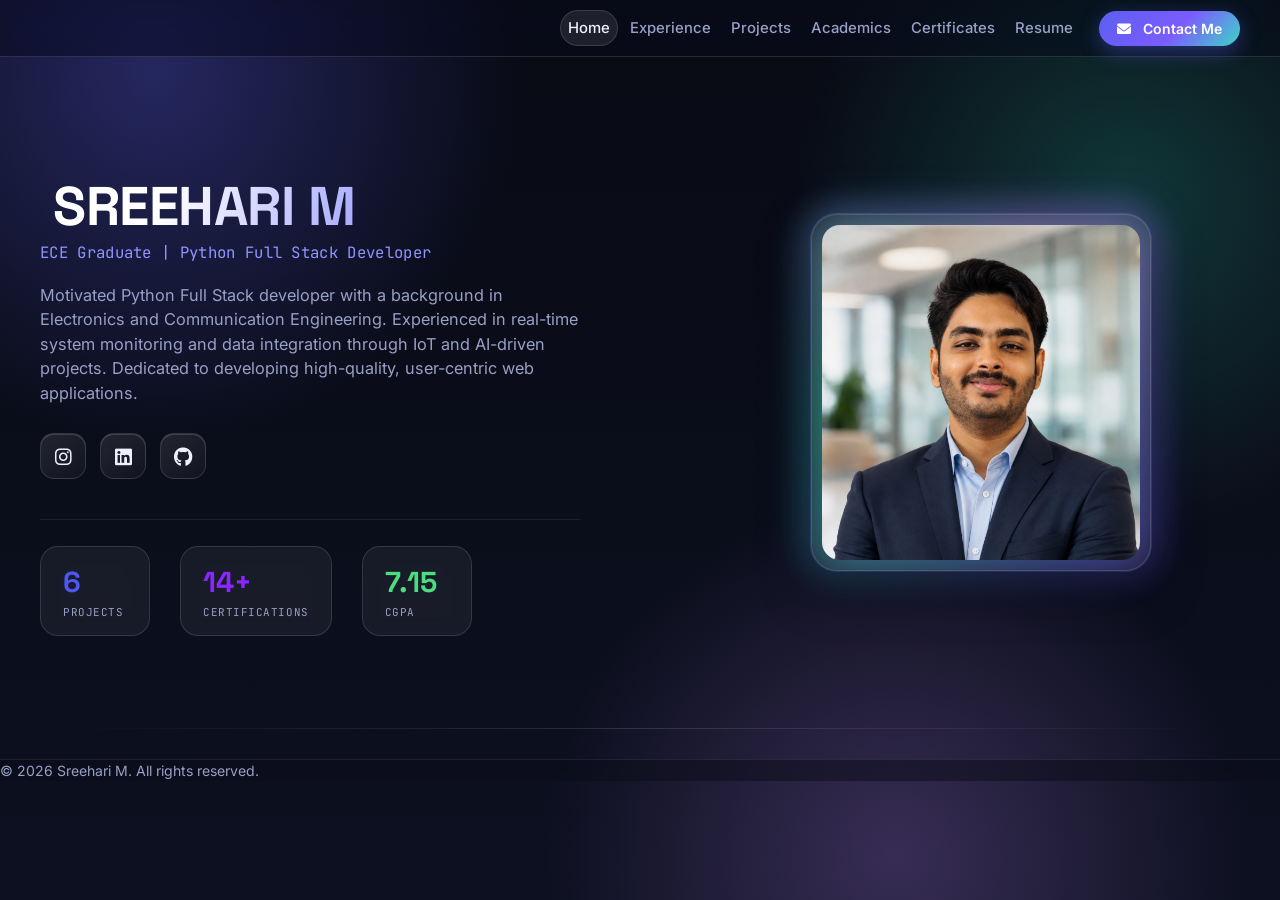
==== commit 0533201f: "Updation" ====
--- a/index.html
+++ b/index.html
@@ -30,7 +30,7 @@
 
         <div class="icon-row">
           <a href="https://www.instagram.com/_sree_hari_m__?igsh=MWMyaGtjNGdteHE2cQ==" target="_blank" aria-label="Instagram"><i class="fab fa-instagram"></i></a>
-          <a href="https://www.linkedin.com/in/sreehari-m-14bb16300?utm_source=share&utm_campaign=share_via&utm_content=profile&utm_medium=android_app" target="_blank" aria-label="LinkedIn"><i class="fab fa-linkedin"></i></a>
+          <a href="https://www.linkedin.com/in/sreehari-m-14bb16300" target="_blank" aria-label="LinkedIn"><i class="fab fa-linkedin"></i></a>
           <a href="https://github.com/Sreehari-M-2002" target="_blank" aria-label="GitHub"><i class="fab fa-github"></i></a>
         </div>
 
--- a/theme.css
+++ b/theme.css
@@ -1,7 +1,6 @@
+
 /* ==========================================================================
    theme.css — Dark glass theme for Sreehari M portfolio
-   Replace your existing theme.css with this file.
-   Every page links it, and the page CSS files already use these variables.
    ========================================================================== */
 
 @import url("https://fonts.googleapis.com/css2?family=Inter:wght@400;500;600&family=JetBrains+Mono:wght@400;500&family=Space+Grotesk:wght@500;600;700&display=swap");
@@ -30,12 +29,14 @@
   --radius-md: 18px;
   --radius-lg: 26px;
   --shadow-soft: 0 6px 24px rgba(0, 0, 0, 0.35);
-  --shadow-lift: 0 18px 48px rgba(0, 0, 0, 0.5), 0 0 0 1px rgba(143, 148, 255, 0.25), 0 0 36px rgba(91, 95, 239, 0.22);
+  --shadow-lift: 0 18px 48px rgba(0, 0, 0, 0.5),
+    0 0 0 1px rgba(143, 148, 255, 0.25),
+    0 0 36px rgba(91, 95, 239, 0.22);
 
   /* type */
   --font-display: "Space Grotesk", system-ui, sans-serif;
-  --font-body:    "Inter", system-ui, sans-serif;
-  --font-mono:    "JetBrains Mono", ui-monospace, monospace;
+  --font-body: "Inter", system-ui, sans-serif;
+  --font-mono: "JetBrains Mono", ui-monospace, monospace;
 
   /* Bootstrap bridge */
   --bs-body-bg: var(--bg);
@@ -44,17 +45,19 @@
 }
 
 /* ---------- base ---------- */
-html { color-scheme: dark; }
+html {
+  color-scheme: dark;
+}
 
 body {
   font-family: var(--font-body);
   background: var(--bg);
   color: var(--ink);
-  padding-top: 76px;               /* room for fixed navbar */
+  padding-top: 76px;
   -webkit-font-smoothing: antialiased;
 }
 
-/* aurora backdrop: soft colour blobs glass can blur against */
+/* aurora backdrop */
 body::before {
   content: "";
   position: fixed;
@@ -62,9 +65,12 @@
   z-index: -1;
   pointer-events: none;
   background:
-    radial-gradient(48vmax 48vmax at 12% 8%,  rgba(91, 95, 239, 0.34), transparent 60%),
-    radial-gradient(42vmax 42vmax at 88% 22%, rgba(46, 230, 189, 0.20), transparent 62%),
-    radial-gradient(46vmax 46vmax at 70% 95%, rgba(193, 139, 255, 0.24), transparent 60%),
+    radial-gradient(48vmax 48vmax at 12% 8%,
+      rgba(91, 95, 239, 0.34), transparent 60%),
+    radial-gradient(42vmax 42vmax at 88% 22%,
+      rgba(46, 230, 189, 0.20), transparent 62%),
+    radial-gradient(46vmax 46vmax at 70% 95%,
+      rgba(193, 139, 255, 0.24), transparent 60%),
     linear-gradient(180deg, var(--bg), var(--bg-2));
 }
 
@@ -73,18 +79,43 @@
   color: var(--ink);
   letter-spacing: -0.01em;
 }
-p, .card-text, li { color: var(--muted); }
-a { color: var(--indigo); }
-a:hover { color: var(--mint); }
-::selection { background: rgba(143, 148, 255, 0.4); color: #fff; }
+
+p, .card-text, li {
+  color: var(--muted);
+}
+
+a {
+  color: var(--indigo);
+}
+
+a:hover {
+  color: var(--mint);
+}
+
+::selection {
+  background: rgba(143, 148, 255, 0.4);
+  color: #fff;
+}
 
 /* scrollbar */
-::-webkit-scrollbar { width: 10px; }
-::-webkit-scrollbar-track { background: var(--bg); }
-::-webkit-scrollbar-thumb { background: rgba(255, 255, 255, 0.16); border-radius: 10px; }
+::-webkit-scrollbar {
+  width: 10px;
+}
+
+::-webkit-scrollbar-track {
+  background: var(--bg);
+}
+
+::-webkit-scrollbar-thumb {
+  background: rgba(255, 255, 255, 0.16);
+  border-radius: 10px;
+}
 
 /* keyboard focus */
-:focus-visible { outline: 2px solid var(--mint); outline-offset: 3px; }
+:focus-visible {
+  outline: 2px solid var(--mint);
+  outline-offset: 3px;
+}
 
 /* ---------- navbar ---------- */
 body .navbar {
@@ -94,7 +125,10 @@
   border-bottom: 1px solid var(--glass-border);
   padding: 10px 0;
 }
-body .navbar .container-fluid { padding-inline: clamp(16px, 4vw, 40px); }
+
+body .navbar .container-fluid {
+  padding-inline: clamp(16px, 4vw, 40px);
+}
 
 .brand-text {
   font-family: var(--font-display);
@@ -115,16 +149,30 @@
   margin: 0 2px;
   transition: color 0.2s, background 0.2s;
 }
-body .navbar .nav-link:hover { color: var(--ink); background: var(--glass-strong); }
+
+body .navbar .nav-link:hover {
+  color: var(--ink);
+  background: var(--glass-strong);
+}
+
 body .navbar .nav-link.active {
   color: var(--ink);
   background: var(--glass-strong);
   box-shadow: inset 0 0 0 1px var(--glass-border);
 }
 
-body .navbar-toggler { border: 1px solid var(--glass-border); }
-body .navbar-toggler:focus { box-shadow: 0 0 0 3px rgba(143, 148, 255, 0.35); }
-body .navbar-toggler-icon { filter: invert(1) brightness(1.6); }
+body .navbar-toggler {
+  border: 1px solid var(--glass-border);
+}
+
+body .navbar-toggler:focus {
+  box-shadow: 0 0 0 3px rgba(143, 148, 255, 0.35);
+}
+
+body .navbar-toggler-icon {
+  filter: none;
+  background-image: url("data:image/svg+xml,%3csvg xmlns='http://www.w3.org/2000/svg' viewBox='0 0 30 30'%3e%3cpath stroke='%23eef0ff' stroke-linecap='round' stroke-miterlimit='10' stroke-width='2' d='M4 7h22M4 15h22M4 23h22'/%3e%3c/svg%3e");
+}
 
 @media (max-width: 991.98px) {
   body .navbar-collapse {
@@ -144,7 +192,10 @@
   padding: 9px 22px;
   transition: transform 0.2s, box-shadow 0.25s, background 0.25s, color 0.25s;
 }
-body .btn-sm { padding: 7px 18px; }
+
+body .btn-sm {
+  padding: 7px 18px;
+}
 
 body .btn-primary {
   color: #fff;
@@ -152,6 +203,7 @@
   background: linear-gradient(135deg, var(--indigo-d), #7b5cff 55%, #3dd6c6);
   box-shadow: 0 6px 20px rgba(91, 95, 239, 0.4);
 }
+
 body .btn-primary:hover,
 body .btn-primary:focus {
   color: #fff;
@@ -165,6 +217,7 @@
   border: 1px solid var(--glass-border);
   backdrop-filter: blur(10px);
 }
+
 body .btn-outline-primary:hover,
 body .btn-outline-primary:focus {
   color: #fff;
@@ -173,7 +226,7 @@
   transform: translateY(-2px);
 }
 
-/* ---------- glass cards (all pages) ---------- */
+/* ---------- glass cards ---------- */
 body .card {
   --bs-card-bg: transparent;
   --bs-card-color: var(--ink);
@@ -185,32 +238,39 @@
   box-shadow: var(--shadow-soft), inset 0 1px 0 rgba(255, 255, 255, 0.08);
   overflow: hidden;
 }
-body .card:hover { border-color: rgba(143, 148, 255, 0.45); }
-
-/* logos / certificates sit on a soft light tile so they stay legible */
+
+body .card:hover {
+  border-color: rgba(143, 148, 255, 0.45);
+}
+
 body .card-img-top {
   background-color: rgba(255, 255, 255, 0.94);
   border-bottom: 1px solid var(--glass-border);
 }
-body .card video { background: #000; }
-
-body .card-title { color: var(--ink); }
-body .card-text  { color: var(--muted); }
-body .card-institute { color: var(--muted); }
-
-/* ---------- eyebrow (small label above headings) ---------- */
-
+
+body .card video {
+  background: #000;
+}
+
+body .card-title {
+  color: var(--ink);
+}
+
+body .card-text,
+body .card-institute {
+  color: var(--muted);
+}
+
+/* ---------- eyebrow ---------- */
 .eyebrow {
   display: inline-flex;
   align-items: center;
   justify-content: center;
   gap: 8px;
-
   font-family: var(--font-mono);
   font-size: 0.72rem;
   letter-spacing: 0.08em;
   text-transform: uppercase;
-
   color: var(--mint);
   background: rgba(46, 230, 189, 0.1);
   border: 1px solid rgba(46, 230, 189, 0.28);
@@ -228,14 +288,16 @@
   box-shadow: 0 0 10px var(--mint);
 }
 
-
 .page-heading h1 {
   background: linear-gradient(120deg, #fff 30%, var(--indigo) 75%, var(--mint));
   -webkit-background-clip: text;
   background-clip: text;
   color: transparent;
 }
-.page-sub { color: var(--muted); }
+
+.page-sub {
+  color: var(--muted);
+}
 
 /* ---------- experience: status chips ---------- */
 .status-chip {
@@ -280,9 +342,15 @@
 }
 
 @keyframes ping {
-  0%   { box-shadow: 0 0 0 0 rgba(46, 230, 189, 0.55); }
-  70%  { box-shadow: 0 0 0 8px rgba(46, 230, 189, 0); }
-  100% { box-shadow: 0 0 0 0 rgba(46, 230, 189, 0); }
+  0% {
+    box-shadow: 0 0 0 0 rgba(46, 230, 189, 0.55);
+  }
+  70% {
+    box-shadow: 0 0 0 8px rgba(46, 230, 189, 0);
+  }
+  100% {
+    box-shadow: 0 0 0 0 rgba(46, 230, 189, 0);
+  }
 }
 
 /* ---------- academics: score badge ---------- */
@@ -292,26 +360,59 @@
   border-color: rgba(46, 230, 189, 0.3);
 }
 
-/* ---------- projects: tags (recoloured for dark) ---------- */
-body .tag:nth-child(4n+1) { color: #b4b7ff; background: rgba(91, 95, 239, 0.22);  border-color: rgba(143, 148, 255, 0.35); }
-body .tag:nth-child(4n+2) { color: #6af0d0; background: rgba(46, 230, 189, 0.14);  border-color: rgba(46, 230, 189, 0.32); }
-body .tag:nth-child(4n+3) { color: #ffcb85; background: rgba(255, 180, 84, 0.14);  border-color: rgba(255, 180, 84, 0.32); }
-body .tag:nth-child(4n+4) { color: #d9b4ff; background: rgba(193, 139, 255, 0.16); border-color: rgba(193, 139, 255, 0.34); }
-
-body .project-card .card-body { position: relative; }
-body .project-card::before {          /* thin gradient edge on the left */
+/* ---------- projects: tags ---------- */
+body .tag:nth-child(4n+1) {
+  color: #b4b7ff;
+  background: rgba(91, 95, 239, 0.22);
+  border-color: rgba(143, 148, 255, 0.35);
+}
+
+body .tag:nth-child(4n+2) {
+  color: #6af0d0;
+  background: rgba(46, 230, 189, 0.14);
+  border-color: rgba(46, 230, 189, 0.32);
+}
+
+body .tag:nth-child(4n+3) {
+  color: #ffcb85;
+  background: rgba(255, 180, 84, 0.14);
+  border-color: rgba(255, 180, 84, 0.32);
+}
+
+body .tag:nth-child(4n+4) {
+  color: #d9b4ff;
+  background: rgba(193, 139, 255, 0.16);
+  border-color: rgba(193, 139, 255, 0.34);
+}
+
+body .project-card .card-body {
+  position: relative;
+}
+
+body .project-card::before {
   content: "";
   position: absolute;
-  left: 0; top: 18px; bottom: 18px;
+  left: 0;
+  top: 18px;
+  bottom: 18px;
   width: 3px;
   border-radius: 3px;
   background: linear-gradient(180deg, var(--indigo), var(--mint));
 }
-body .project-abstract { color: var(--muted); }
-body .project-abstract b { color: var(--ink); }
-
-/* ---------- certificates: group headings ---------- */
-body .group-title { color: var(--ink); border-bottom-color: var(--line); }
+
+body .project-abstract {
+  color: var(--muted);
+}
+
+body .project-abstract b {
+  color: var(--ink);
+}
+
+/* ---------- certificates ---------- */
+body .group-title {
+  color: var(--ink);
+  border-bottom-color: var(--line);
+}
 
 /* ---------- home / hero ---------- */
 .hero-name {
@@ -320,31 +421,77 @@
   background-clip: text;
   color: transparent;
 }
-.hero-role { color: var(--mint); }
-.hero-desc { color: var(--muted); }
-
+
+.hero-role {
+  color: var(--mint);
+}
+
+.hero-desc {
+  color: var(--muted);
+}
+
+/* ---------- social media icons ---------- */
 .icon-row a {
-  width: 46px; height: 46px;
+  --c: 143, 148, 255;
+  width: 46px;
+  height: 46px;
   display: inline-flex;
   align-items: center;
   justify-content: center;
   font-size: 1.2rem;
   color: var(--ink);
-  background: var(--glass);
+  background: linear-gradient(
+    145deg,
+    rgba(255, 255, 255, 0.10),
+    rgba(255, 255, 255, 0.03)
+  );
   border: 1px solid var(--glass-border);
   border-radius: 14px;
+  box-shadow: inset 0 1px 0 rgba(255, 255, 255, 0.14);
   backdrop-filter: blur(10px);
+  -webkit-backdrop-filter: blur(10px);
   text-decoration: none;
-  transition: transform 0.2s, background 0.2s, color 0.2s, box-shadow 0.2s;
-}
-.icon-row a:hover {
+  transition:
+    transform 0.25s var(--ease, cubic-bezier(0.22, 0.8, 0.3, 1)),
+    background 0.25s,
+    color 0.25s,
+    box-shadow 0.3s,
+    border-color 0.25s;
+}
+
+/* Instagram — pink */
+.icon-row a:nth-child(1) {
+  --c: 225, 48, 108; /* #E1306C */
+}
+
+/* LinkedIn — blue */
+.icon-row a:nth-child(2) {
+  --c: 10, 102, 194; /* #0A66C2 */
+}
+
+/* GitHub — black */
+.icon-row a:nth-child(3) {
+  --c: 0, 0, 0; /* #000000 */
+}
+
+.icon-row a:hover,
+.icon-row a:focus-visible {
   color: #fff;
-  background: rgba(143, 148, 255, 0.25);
+  background: rgba(var(--c), 0.85);
+  border-color: rgba(var(--c), 1);
   transform: translateY(-4px);
-  box-shadow: 0 8px 22px rgba(91, 95, 239, 0.4);
-}
-
-body .hero-stats { border-top-color: var(--line); }
+  box-shadow:
+    inset 0 1px 0 rgba(255, 255, 255, 0.2),
+    0 10px 26px -6px rgba(var(--c), 0.65),
+    0 0 24px -2px rgba(var(--c), 0.45);
+}
+
+
+/* ---------- hero stats ---------- */
+body .hero-stats {
+  border-top-color: var(--line);
+}
+
 body .stat {
   background: var(--glass);
   border: 1px solid var(--glass-border);
@@ -353,37 +500,70 @@
   backdrop-filter: blur(10px);
   min-width: 110px;
 }
+
+/* Default stat number */
 body .stat-num {
-  background: linear-gradient(120deg, #fff, var(--indigo));
-  -webkit-background-clip: text;
-  background-clip: text;
-  color: transparent;
-}
-
-/* photo card with a glowing gradient ring */
+  display: block;
+  font-family: var(--font-display);
+  font-weight: 700;
+  font-size: 1.8rem;
+  color: var(--indigo);
+}
+
+/* Projects — Indigo blue */
+body .stat:nth-child(1) .stat-num {
+  color: #4e56f6;
+}
+
+/* Certifications — Violet */
+body .stat:nth-child(2) .stat-num {
+  color: #8b26fe;
+}
+
+/* CGPA — Green */
+body .stat:nth-child(3) .stat-num {
+  color: #4ADE80;
+}
+
+/* ---------- photo card ---------- */
 body .photo-card {
   background: var(--glass);
   border: 1px solid var(--glass-border);
   padding: 10px;
   box-shadow: var(--shadow-lift);
 }
+
 body .photo-card::before {
   content: "";
   position: absolute;
   inset: -2px;
   z-index: -1;
   border-radius: calc(var(--radius-lg) + 2px);
-  background: conic-gradient(from 140deg, var(--indigo-d), var(--mint), var(--violet), var(--indigo-d));
+  background: conic-gradient(
+    from 140deg,
+    var(--indigo-d),
+    var(--mint),
+    var(--violet),
+    var(--indigo-d)
+  );
   filter: blur(22px);
   opacity: 0.55;
 }
-body .photo-card img { border-radius: calc(var(--radius-lg) - 8px); }
+
+body .photo-card img {
+  border-radius: calc(var(--radius-lg) - 8px);
+}
 
 .rail-divider {
   height: 1px;
   max-width: 1200px;
   margin: 30px auto;
-  background: linear-gradient(90deg, transparent, var(--glass-border), transparent);
+  background: linear-gradient(
+    90deg,
+    transparent,
+    var(--glass-border),
+    transparent
+  );
 }
 
 /* ---------- footer ---------- */
@@ -392,9 +572,18 @@
   backdrop-filter: blur(14px);
   border-top: 1px solid var(--line);
 }
-body .footer p { margin: 0; color: var(--muted); font-size: 0.88rem; }
+
+body .footer p {
+  margin: 0;
+  color: var(--muted);
+  font-size: 0.88rem;
+}
 
 /* ---------- motion preferences ---------- */
 @media (prefers-reduced-motion: reduce) {
-  *, *::before, *::after { animation: none !important; transition: none !important; scroll-behavior: auto !important; }
-}
+  *, *::before, *::after {
+    animation: none !important;
+    transition: none !important;
+    scroll-behavior: auto !important;
+  }
+}
